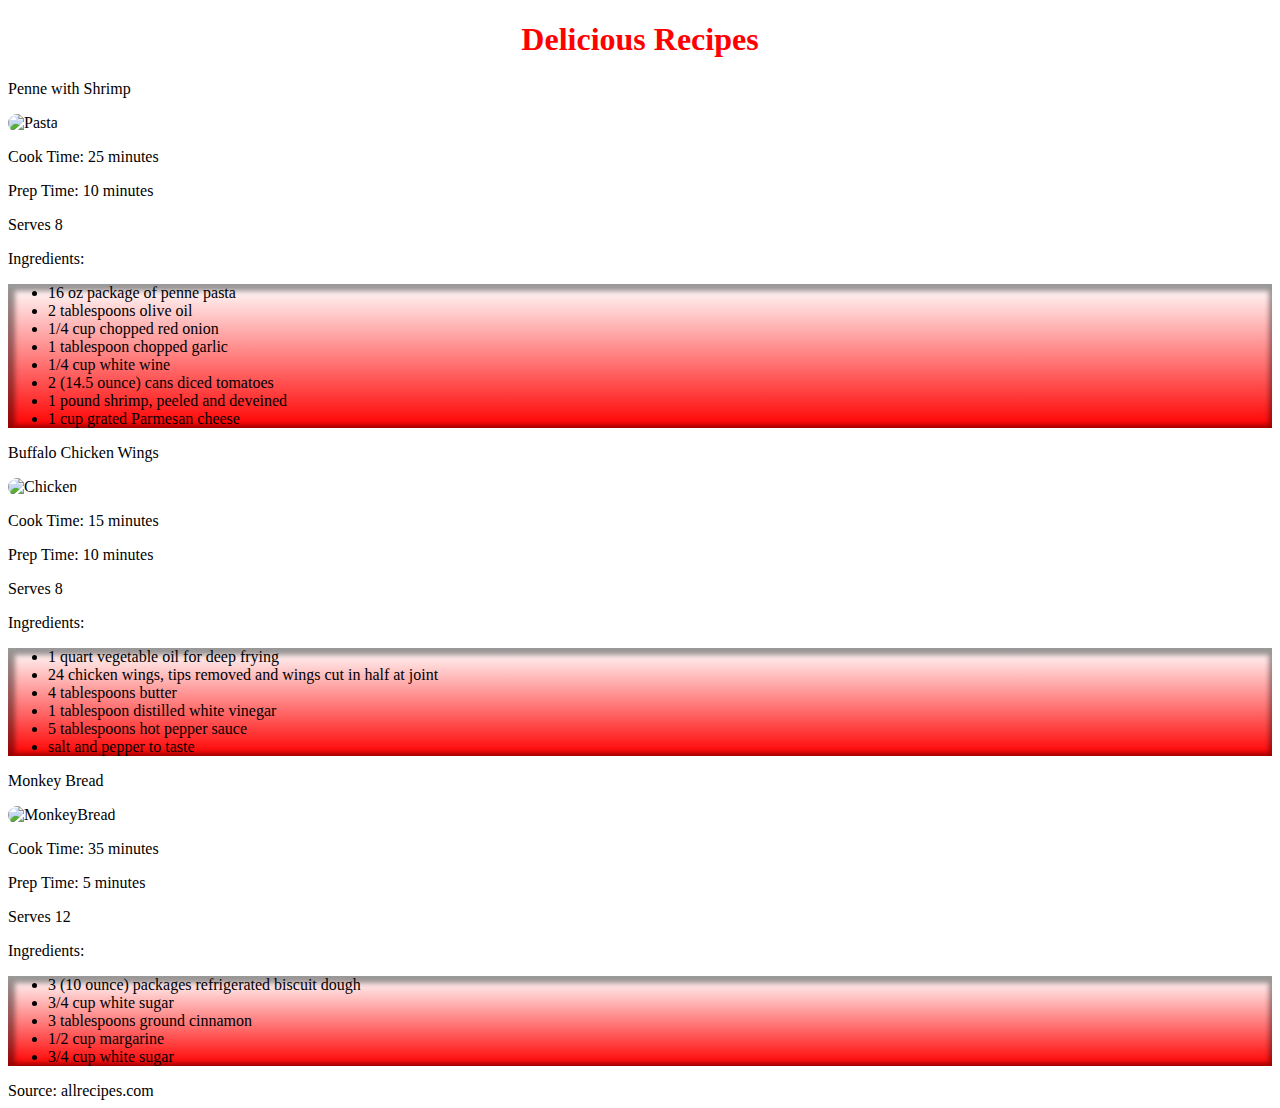
==== week6/Recipe-card-lab/index.html @ c5502e23 "create file" ====
<!doctype html>
<html class="no-js" lang="en">
    <head>
        <meta charset="utf-8">
        <meta http-equiv="x-ua-compatible" content="ie=edge">
        <title>Recipe Card Lab</title>
        <meta name="description" content="">
        <meta name="viewport" content="width=device-width, initial-scale=1">

        <!-- External link (relative) to your main stylesheet -->
        <link rel="stylesheet" href="web.css">
        <link rel="stylesheet" href="bootstrap.css">

        <!-- External link (relative) to your javascript file -->
        <script src="js/index.js"></script>
    </head>
    <body>
        <div class="jumbotron text-ce">
            <h1 id="title">Delicious Recipes</h1>
        </div>
        <div class="col-md-4">
            <p>Penne with Shrimp</p>
            <img src="images/pene_shrimp.jpg" alt="Pasta" id="img" />
            <p>Cook Time: 25 minutes</p>
            <p>Prep Time: 10 minutes</p>
            <p>Serves 8</p>
            <p>
                Ingredients:
            <ul id="ingredients">
                <li>16 oz package of penne pasta</li>
                <li>2 tablespoons olive oil</li>
                <li>1/4 cup chopped red onion</li>
                <li>1 tablespoon chopped garlic</li>
                <li>1/4 cup white wine</li>
                <li>2 (14.5 ounce) cans diced tomatoes</li>
                <li>1 pound shrimp, peeled and deveined</li>
                <li>1 cup grated Parmesan cheese</li>
            </ul>
            </p>
        </div>
        <div class="col-md-4">
            <p>Buffalo Chicken Wings</p>
            <img src="images/buffalo_chicken.jpg" alt="Chicken" id="img" />
            <p>Cook Time: 15 minutes</p>
            <p>Prep Time: 10 minutes</p>
            <p>Serves 8</p>
            <p>
                Ingredients:
                <ul id="ingredients">
                    <li>1 quart vegetable oil for deep frying</li>
                    <li>24 chicken wings, tips removed and wings cut in half at joint</li>
                    <li>4 tablespoons butter</li>
                    <li>1 tablespoon distilled white vinegar</li>
                    <li>5 tablespoons hot pepper sauce</li>
                    <li>salt and pepper to taste</li>
                </ul>
            </p>
        </div>
        <div class="col-md-4">
            <p>Monkey Bread</p>
            <img src="images/monkey_bread.jpg" alt="MonkeyBread" id="img" />
            <p>Cook Time: 35 minutes</p>
            <p>Prep Time: 5 minutes</p>
            <p>Serves 12</p>
            <p>
                Ingredients:
                <ul id="ingredients">
                    <li>3 (10 ounce) packages refrigerated biscuit dough</li>
                    <li>3/4 cup white sugar</li>
                    <li>3 tablespoons ground cinnamon</li>
                    <li>1/2 cup margarine</li>
                    <li>3/4 cup white sugar</li>
                </ul>
            </p>
        </div>
        <div class="blockquote-footer">Source: allrecipes.com</div>
    </body>

</html>
---- week6/Recipe-card-lab/web.css ----
body {
  /* #ccc is shorthand HEX for a light grey */
  background-color:white;
  
}

#title{
    text-align:center;
    color:red;
}
#img{
    border-radius:25px 25px;
    
}

#ingredients{
    box-shadow:rgba(0,0,0,0.4) 2px 2px 5px 5px inset;
    background:linear-gradient(white, red);
}
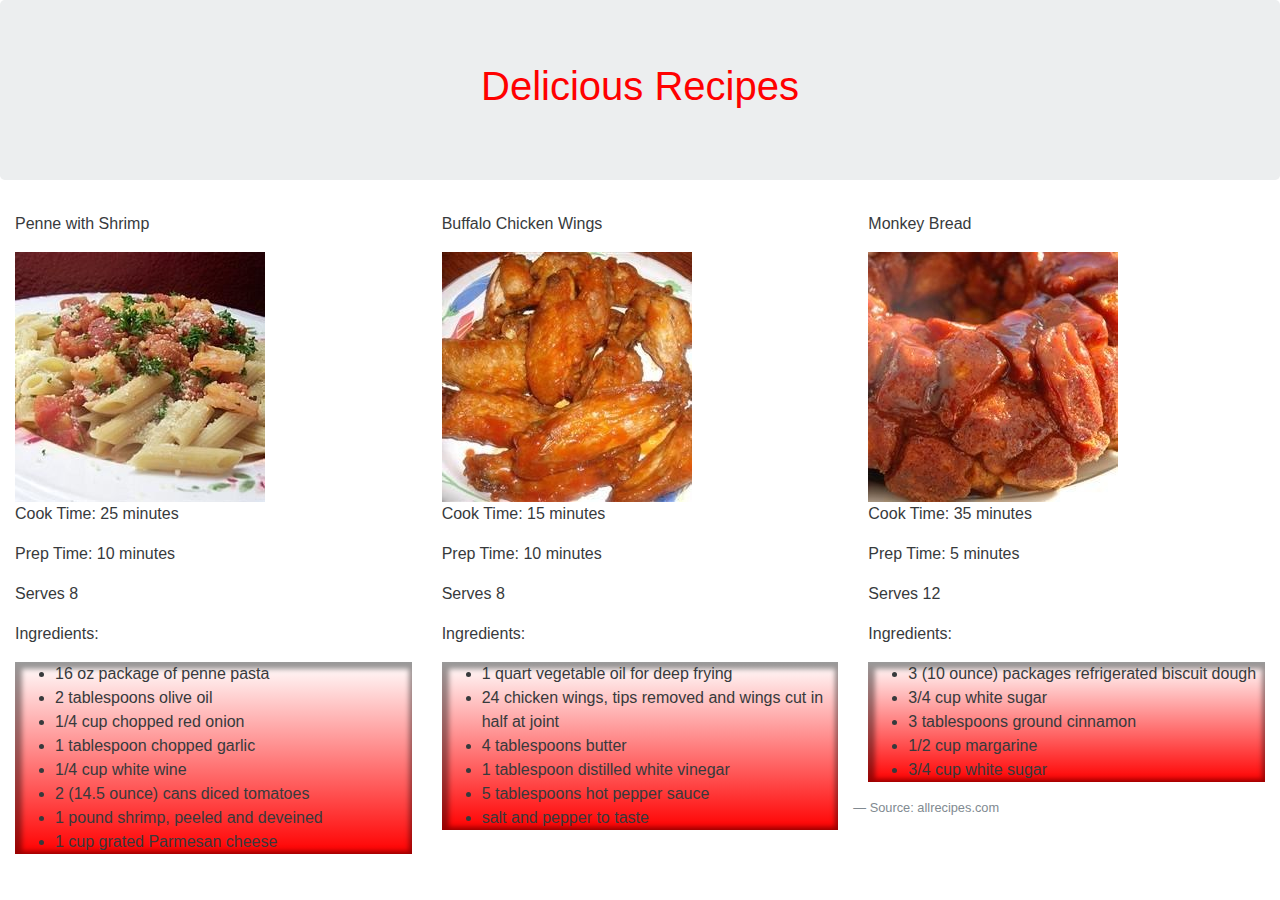
==== commit 8a8becdf: "update index" ====
--- a/week6/Recipe-card-lab/index.html
+++ b/week6/Recipe-card-lab/index.html
@@ -20,13 +20,12 @@
         </div>
         <div class="col-md-4">
             <p>Penne with Shrimp</p>
-            <img src="images/pene_shrimp.jpg" alt="Pasta" id="img" />
+            <img src="images/pene_shrimp.jpg" alt="Pasta" class="img" />
             <p>Cook Time: 25 minutes</p>
             <p>Prep Time: 10 minutes</p>
             <p>Serves 8</p>
-            <p>
-                Ingredients:
-            <ul id="ingredients">
+            <p>Ingredients:</p>
+            <ul class="ingredients">
                 <li>16 oz package of penne pasta</li>
                 <li>2 tablespoons olive oil</li>
                 <li>1/4 cup chopped red onion</li>
@@ -36,17 +35,16 @@
                 <li>1 pound shrimp, peeled and deveined</li>
                 <li>1 cup grated Parmesan cheese</li>
             </ul>
-            </p>
         </div>
         <div class="col-md-4">
             <p>Buffalo Chicken Wings</p>
-            <img src="images/buffalo_chicken.jpg" alt="Chicken" id="img" />
+            <img src="images/buffalo_chicken.jpg" alt="Chicken" class="img" />
             <p>Cook Time: 15 minutes</p>
             <p>Prep Time: 10 minutes</p>
             <p>Serves 8</p>
-            <p>
-                Ingredients:
-                <ul id="ingredients">
+            <p>Ingredients:</p>
+            <div class="ingredients">
+                <ul>
                     <li>1 quart vegetable oil for deep frying</li>
                     <li>24 chicken wings, tips removed and wings cut in half at joint</li>
                     <li>4 tablespoons butter</li>
@@ -54,24 +52,22 @@
                     <li>5 tablespoons hot pepper sauce</li>
                     <li>salt and pepper to taste</li>
                 </ul>
-            </p>
+            </div>
         </div>
         <div class="col-md-4">
             <p>Monkey Bread</p>
-            <img src="images/monkey_bread.jpg" alt="MonkeyBread" id="img" />
+            <img src="images/monkey_bread.jpg" alt="MonkeyBread" class="img" />
             <p>Cook Time: 35 minutes</p>
             <p>Prep Time: 5 minutes</p>
             <p>Serves 12</p>
-            <p>
-                Ingredients:
-                <ul id="ingredients">
+            <p>Ingredients:</p>
+                <ul class="ingredients">
                     <li>3 (10 ounce) packages refrigerated biscuit dough</li>
                     <li>3/4 cup white sugar</li>
                     <li>3 tablespoons ground cinnamon</li>
                     <li>1/2 cup margarine</li>
                     <li>3/4 cup white sugar</li>
                 </ul>
-            </p>
         </div>
         <div class="blockquote-footer">Source: allrecipes.com</div>
     </body>
--- a/week6/Recipe-card-lab/web.css
+++ b/week6/Recipe-card-lab/web.css
@@ -13,7 +13,7 @@
     
 }
 
-#ingredients{
+.ingredients{
     box-shadow:rgba(0,0,0,0.4) 2px 2px 5px 5px inset;
     background:linear-gradient(white, red);
 }
